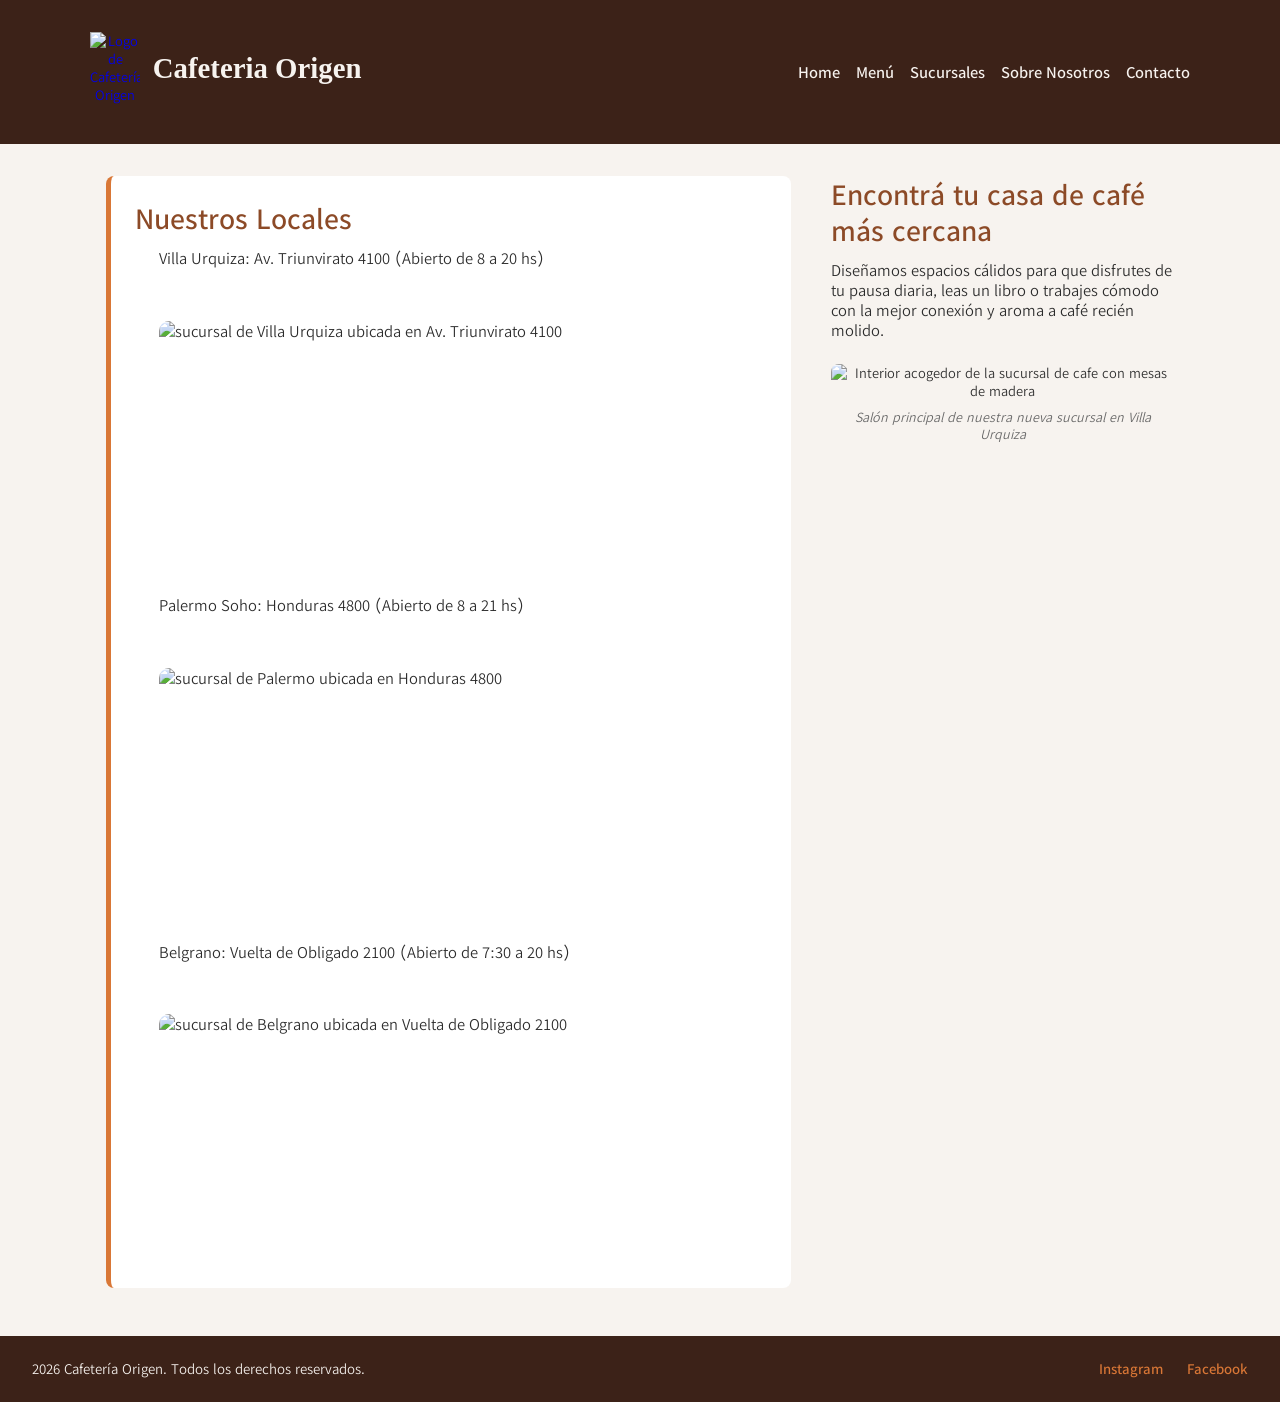
==== MiProyectoCoder/proyectos.html @ 6e5cc5ac "cambios segun cosigna 4" ====
<!DOCTYPE html>
<html lang="es">
<head>
    <meta charset="UTF-8">
    <meta name="viewport" content="width=device-width, initial-scale=1.0">
    <link rel="stylesheet" href="styles/styles.css">
    <title>Cafeteria Origen - Sucursales</title>
</head>
<body>
    <header class="header-principal">
        <nav class="nav-principal">
            <a href="index.html" class="brand-container">
                <img src="images/logo.png" alt="Logo de Cafetería Origen">
        <h1>Cafeteria Origen</h1>
            </a>
            <ul class="nav-lista">
                <li><a class="nav-enlace" href="index.html">Home</a></li>
                <li><a class="nav-enlace" href="servicios.html">Menú</a></li>
                <li><a class="nav-enlace" href="proyectos.html">Sucursales</a></li>
                <li><a class="nav-enlace" href="sobre-mi.html">Sobre Nosotros</a></li>
                <li><a class="nav-enlace" href="contacto.html">Contacto</a></li>
            </ul>
        </nav>
    </header>

    <main class="contenido-principal">
        <section class="seccion-contenido seccion-destacados">
            <article>
                <h2>Encontrá tu casa de café más cercana</h2>
                <p>
                    Diseñamos espacios cálidos para que disfrutes de tu pausa diaria, leas un libro o trabajes cómodo con la mejor conexión y aroma a café recién molido.
                </p>
                <figure>
                    <img src="images/salon-principal-urquiza.jpg" alt="Interior acogedor de la sucursal de cafe con mesas de madera">
                    <figcaption>Salón principal de nuestra nueva sucursal en Villa Urquiza</figcaption>
                </figure>
            </article>
        </section>

        <section class="seccion-contenido">
            <article class="tarjeta-articulo">
            <h2>Nuestros Locales</h2>
            <ul class="lista-sucursal">
                <li>Villa Urquiza: Av. Triunvirato 4100 (Abierto de 8 a 20 hs)</li>
                <img src="images/sucursal-villa-urquiza.jfif" alt="sucursal de Villa Urquiza ubicada en Av. Triunvirato 4100">
                <li>Palermo Soho: Honduras 4800 (Abierto de 8 a 21 hs)</li>
                <img src="images/sucursal-palermo.jfif" alt="sucursal de Palermo ubicada en Honduras 4800">
                <li>Belgrano: Vuelta de Obligado 2100 (Abierto de 7:30 a 20 hs)</li>
                <img src="images/sucursal-belgrano.jpg" alt="sucursal de Belgrano ubicada en Vuelta de Obligado 2100">
            </ul>
            </article>
        </section>
    </main>

    <footer class="pie-pagina">
        <p>2026 Cafetería Origen. Todos los derechos reservados.</p>
        <ul>
            <li><a href="https://instagram.com" target="_blank">Instagram</a></li>
            <li><a href="https://facebook.com" target="_blank">Facebook</a></li>
        </ul>
    </footer>
</body>
</html>
---- MiProyectoCoder/styles/styles.css ----
@import url('https://fonts.googleapis.com/css2?family=BJCree:wght@400;500;600;700&family=Kedebideri:wght@400;500;600;700;800;900&display=swap');
/* GLOBAL */
* {
    margin: 0;
    padding: 0;
    box-sizing: border-box;
}
/* ESTILOS BASE Y TIPOGRAFIA */
body {
    font-family: 'Kedebideri', 'Poppins', sans-serif;
    font-size: 14px;
    line-height: normal;
    color: #2b2b2b;
    background-color: #f7f3ef;
}
h1 {
    font-family: 'BJCree', serif;
    font-size: 1.8rem;
    font-weight: 700;
    color: #3c2218;
    margin-bottom: 0.5rem;
}
h2 {
    font-family: 'Kedebideri', serif;
    font-size: 1.8rem;
    font-weight: 600;
    color: #8c4a27;
    margin-bottom: 0.75rem;
}
h3 {
    font-family: 'Kedebideri', sans-serif;
    font-size: 1.2rem;
    font-weight: 600;
    color: #d97736;
    margin-bottom: 0.5rem;
}
p {
    font-size: 1rem;
    font-weight: 400;
    margin-bottom: 1rem;
    color: #2b2b2b;
}
/* HEADER */
.header-principal {
    background-color: #3c2218; 
    color: #f7f3ef;
    padding: 2rem 1rem;
    text-align: center;
}
.header-principal h1 {
    color: #f7f3ef;
}
.header-principal img {
    max-width: 90px;
    height: auto;
    margin-bottom: 0.5rem;
}
/* NAV (Mobile-First) */
.nav-principal {
    display: flex;
    flex-direction: column;
    gap: 1rem;
    align-items: center;            
    max-width: 1100px;
    margin: 0 auto;
    width: 100%;
}
.brand-container {
    display: flex;
    align-items: center;
    gap: 0.8rem;
    text-decoration: none;
}
.brand-container img {
    max-width: 50px;
    height: auto;
}
.nav-lista {
    list-style: none;
    display: flex;
    flex-wrap: wrap;
    justify-content: center;
    gap: 1rem;
}
.nav-enlace {
    color: #f7f3ef;
    text-decoration: none;
    font-weight: 600;
    font-size: 1rem;
}
.nav-enlace:hover {
    color: #d97736;
}
/* ASIGNACION DE AREAS PARA CSS GRID */
.seccion-propuesta {
    grid-area: propuesta;
}
.seccion-destacados {
    grid-area: destacados;
}
/* CONTENIDO PRINCIPAL (Mobile-First: 1 columna con Grid Areas apiladas) */
.contenido-principal {
    max-width: 900px;
    margin: 2rem auto;
    padding: 0 1rem;
    display: grid;
    grid-template-areas:
        "propuesta"
        "destacados";
    grid-template-columns: 1fr;
    gap: 2rem;
}
.seccion-contenido {
    display: flex;
    flex-direction: column;
    gap: 1rem;
}
/* TARJETAS */
.tarjeta-articulo {
    background-color: #ffffff;
    padding: 1.5rem;
    border-radius: 8px;
    border-left: 5px solid #d97736;
}
.tarjeta-articulo ul, 
.tarjeta-articulo ol {
    margin-left: 1.5rem;
}
.tarjeta-articulo li {
    margin-bottom: 0.4rem;
}
.tarjeta-articulo img {
    width: 100%;
    max-width: 450px;
    height: 250px;
    object-fit: cover;
    border-radius: 10px;
    display: block;
    margin-top: 0.8rem;
}
figure {
    margin: 1.5rem 0;
    text-align: center;
}
figure img {
    width: 100%;
    max-width: 550px;
    height: 300px;
    object-fit: cover;
    border-radius: 8px;
}
figcaption {
    font-size: 0.85rem;
    color: #666666;
    font-style: italic;
    margin-top: 0.5rem;
}
/* LISTA DE SUCURSALES */
.lista-sucursal {
    list-style: none;
    padding-left: 0;
    margin-left: 0;
    font-size: 16px;
    display: flex;
    flex-direction: column;
    gap: 1.5rem;
}
.lista-sucursal li {
    margin-bottom: 1rem;
}
/* FOOTER (Mobile-First) */
.pie-pagina {
    background-color: #3c2218;
    color: #f7f3ef;
    text-align: center;
    padding: 1.5rem 1rem;
    margin-top: 3rem;
    display: flex;
    flex-direction: column;
    align-items: center;
    gap: 1rem;
}
.pie-pagina p {
    color: #f7f3ef;
    font-size: 0.9rem;
    margin-bottom: 0;
}
.pie-pagina ul {
    list-style: none;
    display: flex;
    gap: 1.5rem;
}
.pie-pagina a {
    color: #d97736;
    text-decoration: none;
    font-size: 0.9rem;
    font-weight: 600;
}
.pie-pagina a:hover {
    text-decoration: underline;
}
/* ===================================================
   RESPONSIVE DESIGN (MEDIA QUERY OBLIGATORIA: 1024px)
   =================================================== */
@media (min-width: 1024px) {
    /* Barra de navegación horizontal */
    .nav-principal {
        flex-direction: row;
        justify-content: space-between;
    }
    /* Grid reorganizado en 2 columnas mediante áreas */
    .contenido-principal {
        grid-template-areas: "propuesta destacados";
        grid-template-columns: 2fr 1fr;
        max-width: 1100px;
        gap: 2.5rem;
        align-items: start;
    }
    /* Footer horizontal */
    .pie-pagina {
        flex-direction: row;
        justify-content: space-between;
        padding: 1.5rem 2rem;
    }
}
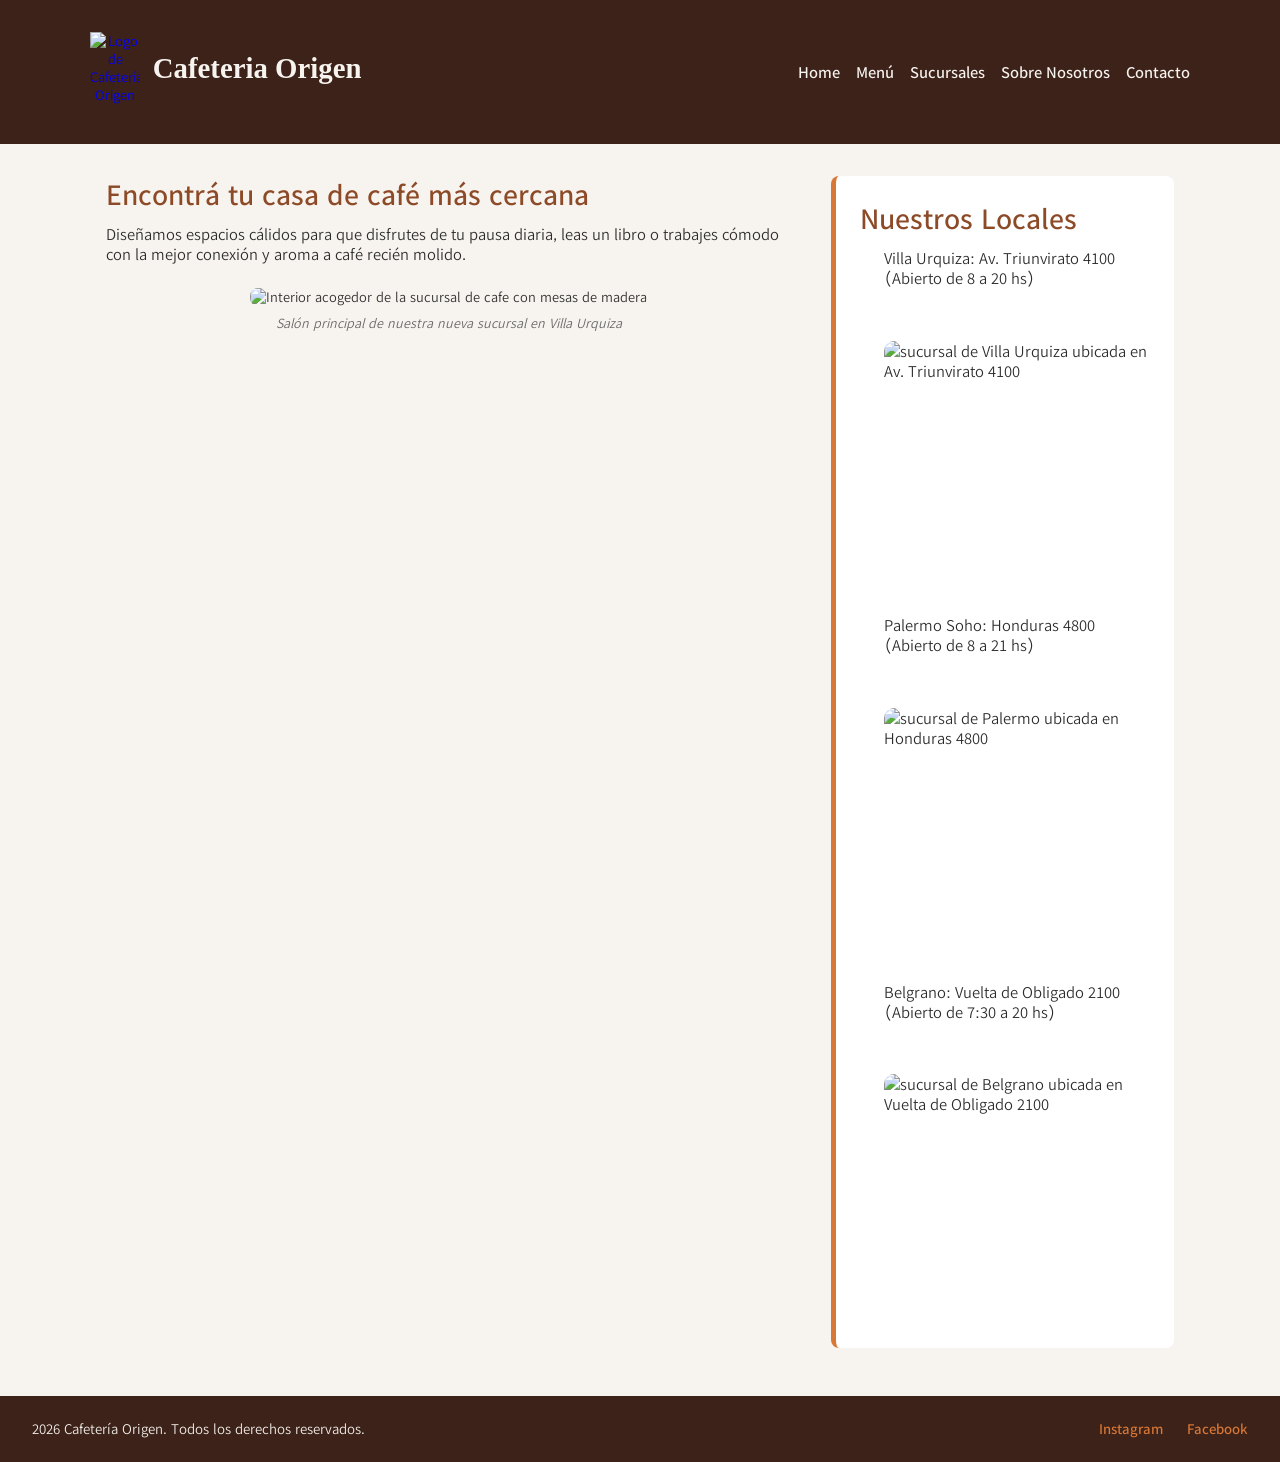
==== commit a90ae0dc: "consigna 4" ====
--- a/MiProyectoCoder/proyectos.html
+++ b/MiProyectoCoder/proyectos.html
@@ -24,7 +24,7 @@
     </header>
 
     <main class="contenido-principal">
-        <section class="seccion-contenido seccion-destacados">
+        <section class="seccion-contenido seccion-propuesta">
             <article>
                 <h2>Encontrá tu casa de café más cercana</h2>
                 <p>
@@ -37,7 +37,7 @@
             </article>
         </section>
 
-        <section class="seccion-contenido">
+        <section class="seccion-contenido seccion-destacados">
             <article class="tarjeta-articulo">
             <h2>Nuestros Locales</h2>
             <ul class="lista-sucursal">
--- a/MiProyectoCoder/styles/styles.css
+++ b/MiProyectoCoder/styles/styles.css
@@ -199,9 +199,7 @@
 .pie-pagina a:hover {
     text-decoration: underline;
 }
-/* ===================================================
-   RESPONSIVE DESIGN (MEDIA QUERY OBLIGATORIA: 1024px)
-   =================================================== */
+/* RESPONSIVE DESIGN (MEDIA QUERY OBLIGATORIA: 1024px)*/
 @media (min-width: 1024px) {
     /* Barra de navegación horizontal */
     .nav-principal {
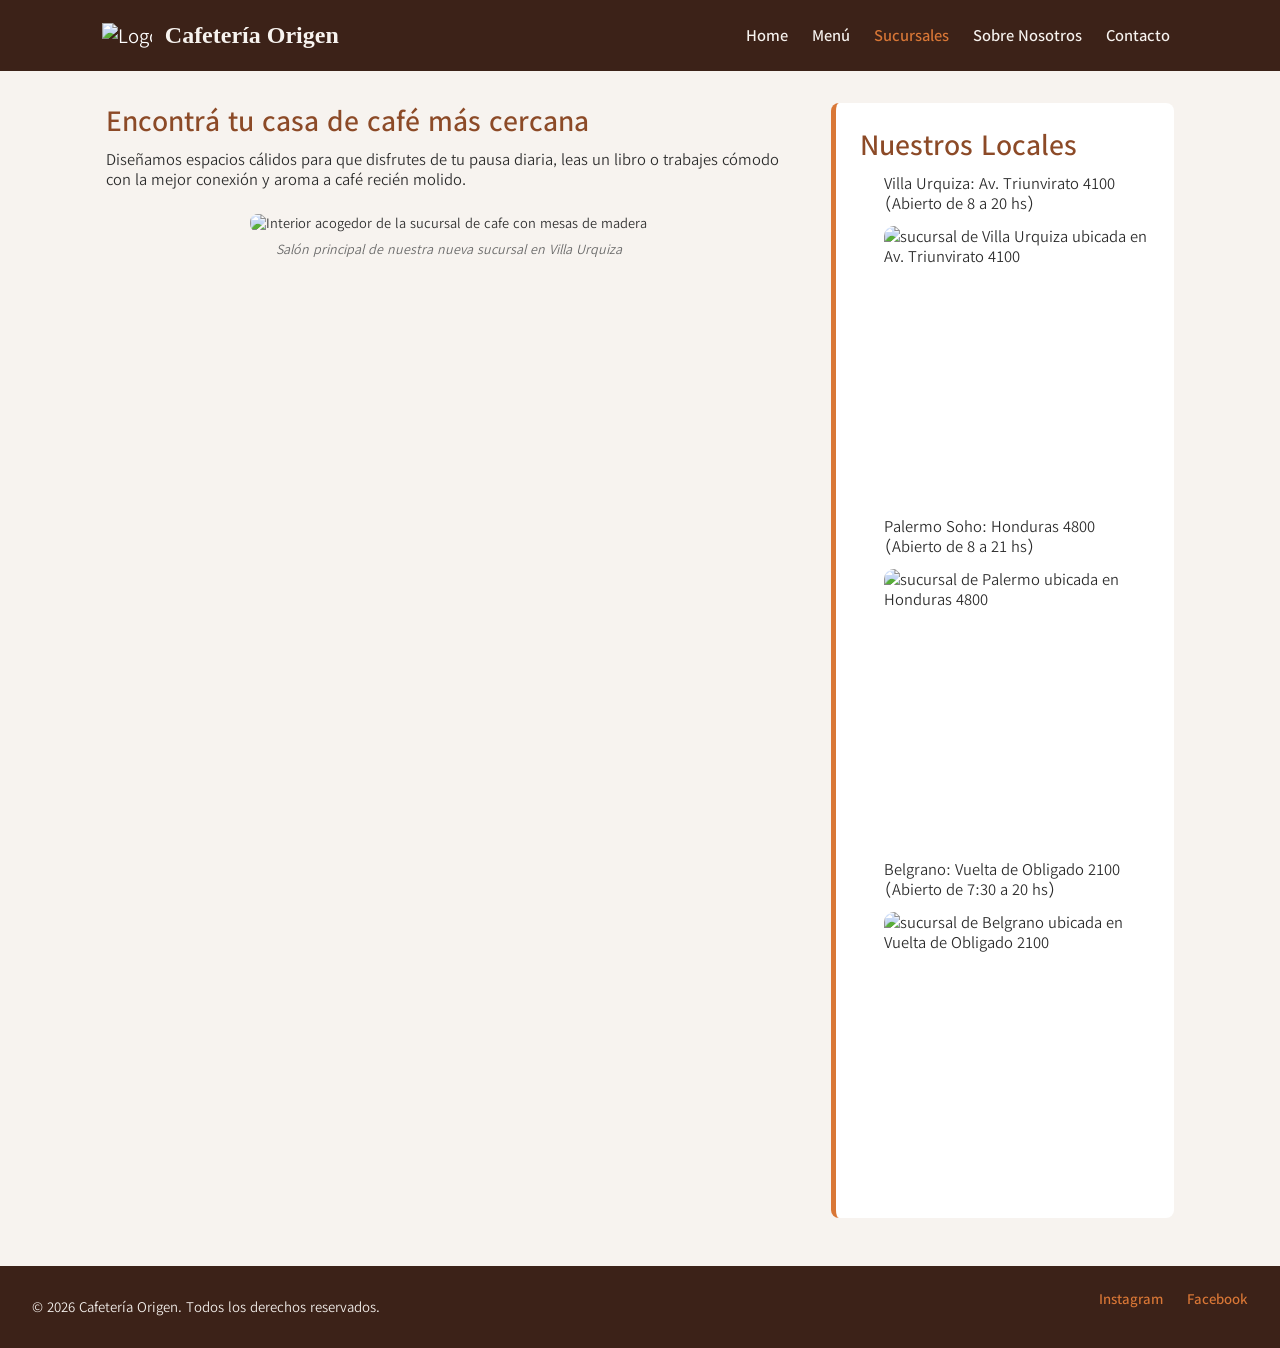
==== commit 069157de: "pre entrega 5 consigna" ====
--- a/MiProyectoCoder/proyectos.html
+++ b/MiProyectoCoder/proyectos.html
@@ -3,23 +3,31 @@
 <head>
     <meta charset="UTF-8">
     <meta name="viewport" content="width=device-width, initial-scale=1.0">
+    <link href="https://cdn.jsdelivr.net/npm/bootstrap@5.3.3/dist/css/bootstrap.min.css" rel="stylesheet">
     <link rel="stylesheet" href="styles/styles.css">
-    <title>Cafeteria Origen - Sucursales</title>
+    <title>Cafetería Origen - Sucursales</title>
 </head>
 <body>
     <header class="header-principal">
-        <nav class="nav-principal">
-            <a href="index.html" class="brand-container">
-                <img src="images/logo.png" alt="Logo de Cafetería Origen">
-        <h1>Cafeteria Origen</h1>
-            </a>
-            <ul class="nav-lista">
-                <li><a class="nav-enlace" href="index.html">Home</a></li>
-                <li><a class="nav-enlace" href="servicios.html">Menú</a></li>
-                <li><a class="nav-enlace" href="proyectos.html">Sucursales</a></li>
-                <li><a class="nav-enlace" href="sobre-mi.html">Sobre Nosotros</a></li>
-                <li><a class="nav-enlace" href="contacto.html">Contacto</a></li>
-            </ul>
+        <nav class="navbar navbar-expand-lg" data-bs-theme="dark" aria-label="Navegación principal">
+            <div class="container-fluid contenedor-nav">
+                <a class="navbar-brand brand-container" href="index.html">
+                    <img src="images/logo.png" alt="Logo de Cafetería Origen">
+                    <h1>Cafetería Origen</h1>
+                </a>
+                <button class="navbar-toggler" type="button" data-bs-toggle="collapse" data-bs-target="#menuPrincipal" aria-controls="menuPrincipal" aria-expanded="false" aria-label="Abrir menú de navegación">
+                    <span class="navbar-toggler-icon"></span>
+                </button>
+                <div class="collapse navbar-collapse" id="menuPrincipal">
+                    <ul class="navbar-nav ms-auto nav-lista">
+                    <li class="nav-item"><a class="nav-link nav-enlace" href="index.html">Home</a></li>
+                    <li class="nav-item"><a class="nav-link nav-enlace" href="servicios.html">Menú</a></li>
+                    <li class="nav-item"><a class="nav-link nav-enlace active" aria-current="page" href="proyectos.html">Sucursales</a></li>
+                    <li class="nav-item"><a class="nav-link nav-enlace" href="sobre-mi.html">Sobre Nosotros</a></li>
+                    <li class="nav-item"><a class="nav-link nav-enlace" href="contacto.html">Contacto</a></li>
+                    </ul>
+                </div>
+            </div>
         </nav>
     </header>
 
@@ -41,23 +49,30 @@
             <article class="tarjeta-articulo">
             <h2>Nuestros Locales</h2>
             <ul class="lista-sucursal">
-                <li>Villa Urquiza: Av. Triunvirato 4100 (Abierto de 8 a 20 hs)</li>
-                <img src="images/sucursal-villa-urquiza.jfif" alt="sucursal de Villa Urquiza ubicada en Av. Triunvirato 4100">
-                <li>Palermo Soho: Honduras 4800 (Abierto de 8 a 21 hs)</li>
-                <img src="images/sucursal-palermo.jfif" alt="sucursal de Palermo ubicada en Honduras 4800">
-                <li>Belgrano: Vuelta de Obligado 2100 (Abierto de 7:30 a 20 hs)</li>
-                <img src="images/sucursal-belgrano.jpg" alt="sucursal de Belgrano ubicada en Vuelta de Obligado 2100">
+                <li>
+                    Villa Urquiza: Av. Triunvirato 4100 (Abierto de 8 a 20 hs)
+                    <img src="images/sucursal-villa-urquiza.jfif" alt="sucursal de Villa Urquiza ubicada en Av. Triunvirato 4100">
+                </li>
+                <li>
+                    Palermo Soho: Honduras 4800 (Abierto de 8 a 21 hs)
+                    <img src="images/sucursal-palermo.jfif" alt="sucursal de Palermo ubicada en Honduras 4800">
+                </li>
+                <li>
+                    Belgrano: Vuelta de Obligado 2100 (Abierto de 7:30 a 20 hs)
+                    <img src="images/sucursal-belgrano.jpg" alt="sucursal de Belgrano ubicada en Vuelta de Obligado 2100">
+                </li>
             </ul>
             </article>
         </section>
     </main>
 
     <footer class="pie-pagina">
-        <p>2026 Cafetería Origen. Todos los derechos reservados.</p>
+        <p>&copy; 2026 Cafetería Origen. Todos los derechos reservados.</p>
         <ul>
-            <li><a href="https://instagram.com" target="_blank">Instagram</a></li>
-            <li><a href="https://facebook.com" target="_blank">Facebook</a></li>
+            <li><a href="https://instagram.com" target="_blank" rel="noopener noreferrer">Instagram</a></li>
+            <li><a href="https://facebook.com" target="_blank" rel="noopener noreferrer">Facebook</a></li>
         </ul>
     </footer>
+    <script src="https://cdn.jsdelivr.net/npm/bootstrap@5.3.3/dist/js/bootstrap.bundle.min.js"></script>
 </body>
 </html>
--- a/MiProyectoCoder/styles/styles.css
+++ b/MiProyectoCoder/styles/styles.css
@@ -40,63 +40,84 @@
     margin-bottom: 1rem;
     color: #2b2b2b;
 }
-/* HEADER */
+/* HEADER + NAVBAR (Bootstrap personalizado con la paleta propia) */
 .header-principal {
-    background-color: #3c2218; 
-    color: #f7f3ef;
-    padding: 2rem 1rem;
-    text-align: center;
+    background-color: #3c2218;
+    color: #f7f3ef;
+    padding: 0.5rem 1rem;
 }
 .header-principal h1 {
     color: #f7f3ef;
-}
-.header-principal img {
-    max-width: 90px;
-    height: auto;
-    margin-bottom: 0.5rem;
-}
-/* NAV (Mobile-First) */
-.nav-principal {
-    display: flex;
-    flex-direction: column;
-    gap: 1rem;
-    align-items: center;            
+    font-size: 1.5rem;
+    margin-bottom: 0;
+}
+.contenedor-nav {
     max-width: 1100px;
     margin: 0 auto;
-    width: 100%;
 }
 .brand-container {
     display: flex;
     align-items: center;
     gap: 0.8rem;
-    text-decoration: none;
+    transition: opacity 0.3s ease, transform 0.3s ease;
 }
 .brand-container img {
-    max-width: 50px;
+    width: 50px;
     height: auto;
 }
+.brand-container:hover,
+.brand-container:focus-visible {
+    opacity: 0.85;
+    transform: scale(1.03);
+}
+.brand-container:active {
+    transform: scale(0.98);
+}
 .nav-lista {
-    list-style: none;
-    display: flex;
-    flex-wrap: wrap;
-    justify-content: center;
-    gap: 1rem;
+    gap: 0.5rem;
 }
 .nav-enlace {
     color: #f7f3ef;
-    text-decoration: none;
     font-weight: 600;
     font-size: 1rem;
-}
-.nav-enlace:hover {
+    border-radius: 6px;
+    transition: color 0.3s ease, background-color 0.3s ease;
+}
+.nav-enlace:hover,
+.nav-enlace:focus-visible {
     color: #d97736;
-}
+    background-color: rgba(247, 243, 239, 0.08);
+}
+.nav-enlace:active {
+    color: #3c2218;
+    background-color: #d97736;
+}
+.navbar .nav-link.active {
+    color: #d97736;
+}
+.navbar-toggler {
+    border-color: #d97736;
+    transition: background-color 0.3s ease, box-shadow 0.3s ease;
+}
+.navbar-toggler:hover {
+    background-color: rgba(217, 119, 54, 0.2);
+}
+.navbar-toggler:focus {
+    box-shadow: 0 0 0 0.25rem rgba(217, 119, 54, 0.5);
+}
+.navbar-toggler:active {
+    background-color: rgba(217, 119, 54, 0.4);
+}
+
 /* ASIGNACION DE AREAS PARA CSS GRID */
 .seccion-propuesta {
     grid-area: propuesta;
 }
 .seccion-destacados {
     grid-area: destacados;
+}
+.seccion-galeria {
+    grid-area: galeria;
 }
 /* CONTENIDO PRINCIPAL (Mobile-First: 1 columna con Grid Areas apiladas) */
 .contenido-principal {
@@ -110,6 +131,12 @@
     grid-template-columns: 1fr;
     gap: 2rem;
 }
+.layout-home {
+    grid-template-areas:
+        "propuesta"
+        "destacados"
+        "galeria";
+}
 .seccion-contenido {
     display: flex;
     flex-direction: column;
@@ -121,10 +148,22 @@
     padding: 1.5rem;
     border-radius: 8px;
     border-left: 5px solid #d97736;
+    transition: transform 0.3s ease, box-shadow 0.3s ease, border-left-color 0.3s ease;
+}
+.tarjeta-articulo:hover,
+.tarjeta-articulo:focus-within {
+    transform: translateY(-4px);
+    box-shadow: 0 8px 20px rgba(60, 34, 24, 0.15);
+    border-left-color: #8c4a27;
+}
+.tarjeta-articulo:active {
+    transform: translateY(-1px);
+    box-shadow: 0 3px 8px rgba(60, 34, 24, 0.2);
 }
 .tarjeta-articulo ul, 
 .tarjeta-articulo ol {
     margin-left: 1.5rem;
+    padding-left: 0;
 }
 .tarjeta-articulo li {
     margin-bottom: 0.4rem;
@@ -189,22 +228,167 @@
     list-style: none;
     display: flex;
     gap: 1.5rem;
+    padding-left: 0;
 }
 .pie-pagina a {
     color: #d97736;
     text-decoration: none;
     font-size: 0.9rem;
     font-weight: 600;
-}
-.pie-pagina a:hover {
+    transition: color 0.3s ease;
+}
+.pie-pagina a:hover,
+.pie-pagina a:focus-visible {
+    color: #f7f3ef;
     text-decoration: underline;
 }
+.pie-pagina a:active {
+    color: #8c4a27;
+}
+/* COMPONENTES BOOTSTRAP CON ESTILO PROPIO */
+/* Botones */
+.btn-cafe {
+    background-color: #d97736;
+    border: 2px solid #d97736;
+    color: #ffffff;
+    font-weight: 600;
+    transition: background-color 0.3s ease, border-color 0.3s ease, transform 0.2s ease;
+}
+.btn-cafe:hover,
+.btn-cafe:focus-visible {
+    background-color: #8c4a27;
+    border-color: #8c4a27;
+    color: #ffffff;
+}
+.btn-cafe:focus-visible,
+.btn-cafe-outline:focus-visible {
+    outline: 3px solid #3c2218;
+    outline-offset: 2px;
+}
+.btn-cafe:active {
+    background-color: #3c2218 !important;
+    border-color: #3c2218 !important;
+    color: #ffffff !important;
+    transform: scale(0.97);
+}
+.btn-cafe-outline {
+    background-color: transparent;
+    border: 2px solid #8c4a27;
+    color: #8c4a27;
+    font-weight: 600;
+    transition: background-color 0.3s ease, color 0.3s ease, transform 0.2s ease;
+}
+.btn-cafe-outline:hover,
+.btn-cafe-outline:focus-visible {
+    background-color: #8c4a27;
+    color: #ffffff;
+}
+.btn-cafe-outline:active {
+    background-color: #3c2218 !important;
+    border-color: #3c2218 !important;
+    color: #ffffff !important;
+    transform: scale(0.97);
+}
+
+/* Carousel (galeria) */
+.galeria-carousel {
+    border-radius: 8px;
+    border-left: 5px solid #d97736;
+    overflow: hidden;
+    background-color: #3c2218;
+    transition: box-shadow 0.3s ease;
+}
+.galeria-carousel:hover {
+    box-shadow: 0 8px 20px rgba(60, 34, 24, 0.25);
+}
+.galeria-carousel .carousel-item img {
+    width: 100%;
+    height: 280px;
+    object-fit: cover;
+}
+.galeria-carousel .carousel-caption {
+    background-color: rgba(60, 34, 24, 0.75);
+    border-radius: 6px;
+    padding: 0.4rem 1rem;
+    /* Se ajusta al largo del texto y queda centrado */
+    left: 50%;
+    right: auto;
+    transform: translateX(-50%);
+    width: max-content;
+    max-width: 80%;
+    /* Sube el epígrafe para que no se superponga con los indicadores */
+    bottom: 3rem;
+}
+.galeria-carousel .carousel-caption p {
+    color: #f7f3ef;
+    font-size: 0.9rem;
+    margin-bottom: 0;
+}
+.galeria-carousel .carousel-indicators [data-bs-target] {
+    background-color: #d97736;
+}
+.galeria-carousel .carousel-control-prev,
+.galeria-carousel .carousel-control-next {
+    transition: background-color 0.3s ease;
+}
+.galeria-carousel .carousel-control-prev:hover,
+.galeria-carousel .carousel-control-next:hover,
+.galeria-carousel .carousel-control-prev:focus-visible,
+.galeria-carousel .carousel-control-next:focus-visible {
+    background-color: rgba(217, 119, 54, 0.35);
+}
+.galeria-carousel .carousel-control-prev:active,
+.galeria-carousel .carousel-control-next:active {
+    background-color: rgba(217, 119, 54, 0.6);
+}
+
+/* Modal */
+.modal-cafe {
+    background-color: #f7f3ef;
+    border-left: 5px solid #d97736;
+}
+.modal-cafe .modal-title {
+    color: #8c4a27;
+    font-size: 1.4rem;
+    margin-bottom: 0;
+}
+.modal-cafe .list-group-item {
+    background-color: transparent;
+    color: #2b2b2b;
+}
+
+/* Acordeon (FAQ) */
+.accordion-cafe {
+    --bs-accordion-active-bg: #f1e3d8;
+    --bs-accordion-active-color: #8c4a27;
+    --bs-accordion-btn-focus-box-shadow: 0 0 0 0.25rem rgba(217, 119, 54, 0.4);
+    --bs-accordion-border-color: #e3d3c5;
+}
+.accordion-cafe .accordion-button {
+    font-weight: 600;
+    transition: background-color 0.3s ease, color 0.3s ease;
+}
+.accordion-cafe .accordion-button:hover {
+    background-color: #f7ece3;
+}
+.accordion-cafe .accordion-button:active {
+    background-color: #ecd5c4;
+}
+
+/* Respeta a quienes prefieren menos movimiento */
+@media (prefers-reduced-motion: reduce) {
+    * {
+        transition: none !important;
+    }
+}
+
 /* RESPONSIVE DESIGN (MEDIA QUERY OBLIGATORIA: 1024px)*/
 @media (min-width: 1024px) {
-    /* Barra de navegación horizontal */
-    .nav-principal {
-        flex-direction: row;
-        justify-content: space-between;
+    .header-principal {
+        padding: 0.5rem 2rem;
+    }
+    .galeria-carousel .carousel-item img {
+        height: 380px;
     }
     /* Grid reorganizado en 2 columnas mediante áreas */
     .contenido-principal {
@@ -214,6 +398,12 @@
         gap: 2.5rem;
         align-items: start;
     }
+    /* Home: carousel ocupa todo el ancho en una segunda fila */
+    .layout-home {
+        grid-template-areas:
+            "propuesta destacados"
+            "galeria galeria";
+    }
     /* Footer horizontal */
     .pie-pagina {
         flex-direction: row;
